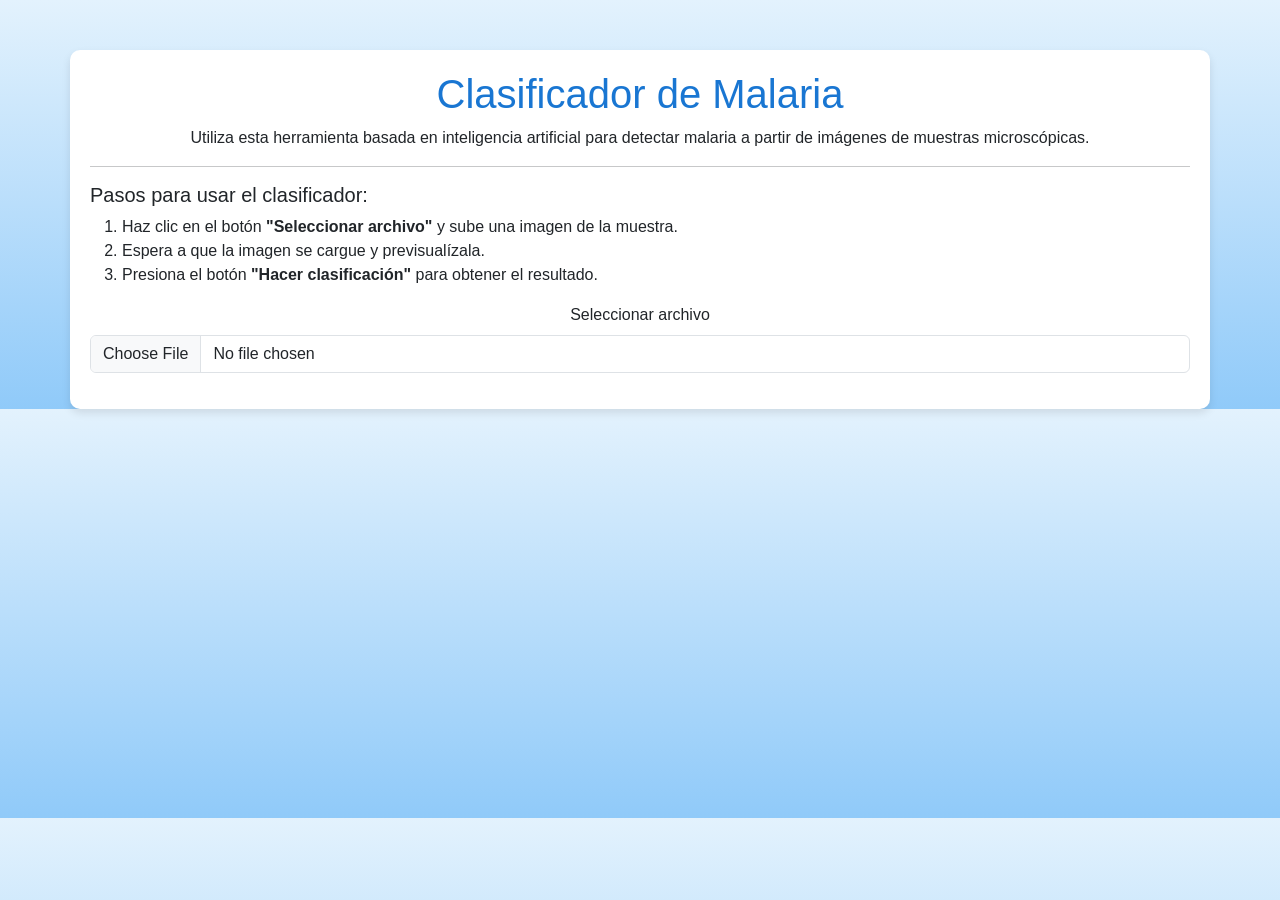
==== frontend/index.html @ a1b0dcbf "Creando frontend" ====
<!DOCTYPE html>
<html lang="en">
<head>
    <meta charset="UTF-8">
    <meta name="viewport" content="width=device-width, initial-scale=1.0">
    <title>Clasificador de Malaria</title>
    <!-- Incluir Bootstrap -->
    <link href="https://cdn.jsdelivr.net/npm/bootstrap@5.3.0-alpha3/dist/css/bootstrap.min.css" rel="stylesheet">
    <style>
        body {
            background: linear-gradient(to bottom, #e3f2fd, #90caf9);
            font-family: Arial, sans-serif;
        }
        .container {
            background-color: white;
            border-radius: 10px;
            box-shadow: 0 4px 8px rgba(0, 0, 0, 0.1);
            padding: 20px;
            margin-top: 50px;
        }
        h1 {
            color: #1976d2;
        }
        #loader {
            display: none;
        }
        #result {
            display: none;
        }
        ol {
            text-align: left;
        }
    </style>
</head>
<body>
<div class="container">
    <h1 class="text-center">Clasificador de Malaria</h1>
    <p class="text-center">
        Utiliza esta herramienta basada en inteligencia artificial para detectar malaria a partir de imágenes de muestras microscópicas.
    </p>
    <hr>
    <h5>Pasos para usar el clasificador:</h5>
    <ol>
        <li>Haz clic en el botón <strong>"Seleccionar archivo"</strong> y sube una imagen de la muestra.</li>
        <li>Espera a que la imagen se cargue y previsualízala.</li>
        <li>Presiona el botón <strong>"Hacer clasificación"</strong> para obtener el resultado.</li>
    </ol>
    
    <!-- Input para cargar la imagen -->
    <div class="mb-3 text-center">
        <label for="image-input" class="form-label">Seleccionar archivo</label>
        <input type="file" class="form-control" id="image-input" accept="image/*" />
    </div>

    <!-- Previsualización de la imagen -->
    <div class="text-center">
        <img id="image-preview" src="#" alt="Tu imagen aquí" style="display:none;" class="img-thumbnail" />
    </div>

    <!-- Loader (spinner) -->
    <div id="loader" class="spinner-border text-primary" role="status">
        <span class="visually-hidden">Procesando...</span>
    </div>

    <!-- Botón para hacer la predicción -->
    <div class="text-center">
        <button id="predict-btn" class="btn btn-success mt-3" style="display:none;">Hacer clasificación</button>
    </div>

    <!-- Resultado de la predicción -->
    <div id="result" class="alert alert-info mt-4 text-center result">Resultado: <span id="prediction-result"></span></div>
</div>

<script src="./model.js"></script>
<!-- Incluir Bootstrap JS -->
<script src="https://cdn.jsdelivr.net/npm/bootstrap@5.3.0-alpha3/dist/js/bootstrap.bundle.min.js"></script>
<script>
    // Script para previsualizar imagen y mostrar elementos
    const imageInput = document.getElementById('image-input');
    const imagePreview = document.getElementById('image-preview');
    const predictBtn = document.getElementById('predict-btn');
    const loader = document.getElementById('loader');
    const result = document.getElementById('result');

    imageInput.addEventListener('change', function (e) {
        const file = e.target.files[0];
        if (file) {
            const reader = new FileReader();
            reader.onload = function (event) {
                imagePreview.src = event.target.result;
                imagePreview.style.display = 'block';
                predictBtn.style.display = 'block';
            };
            reader.readAsDataURL(file);
        }
    });

    predictBtn.addEventListener('click', function () {
        loader.style.display = 'block';
        result.style.display = 'none';
        // Simulación de proceso
        setTimeout(() => {
            loader.style.display = 'none';
            result.style.display = 'block';
            document.getElementById('prediction-result').textContent = 'Positivo/Negativo (Simulado)';
        }, 2000);
    });
</script>
</body>
</html>
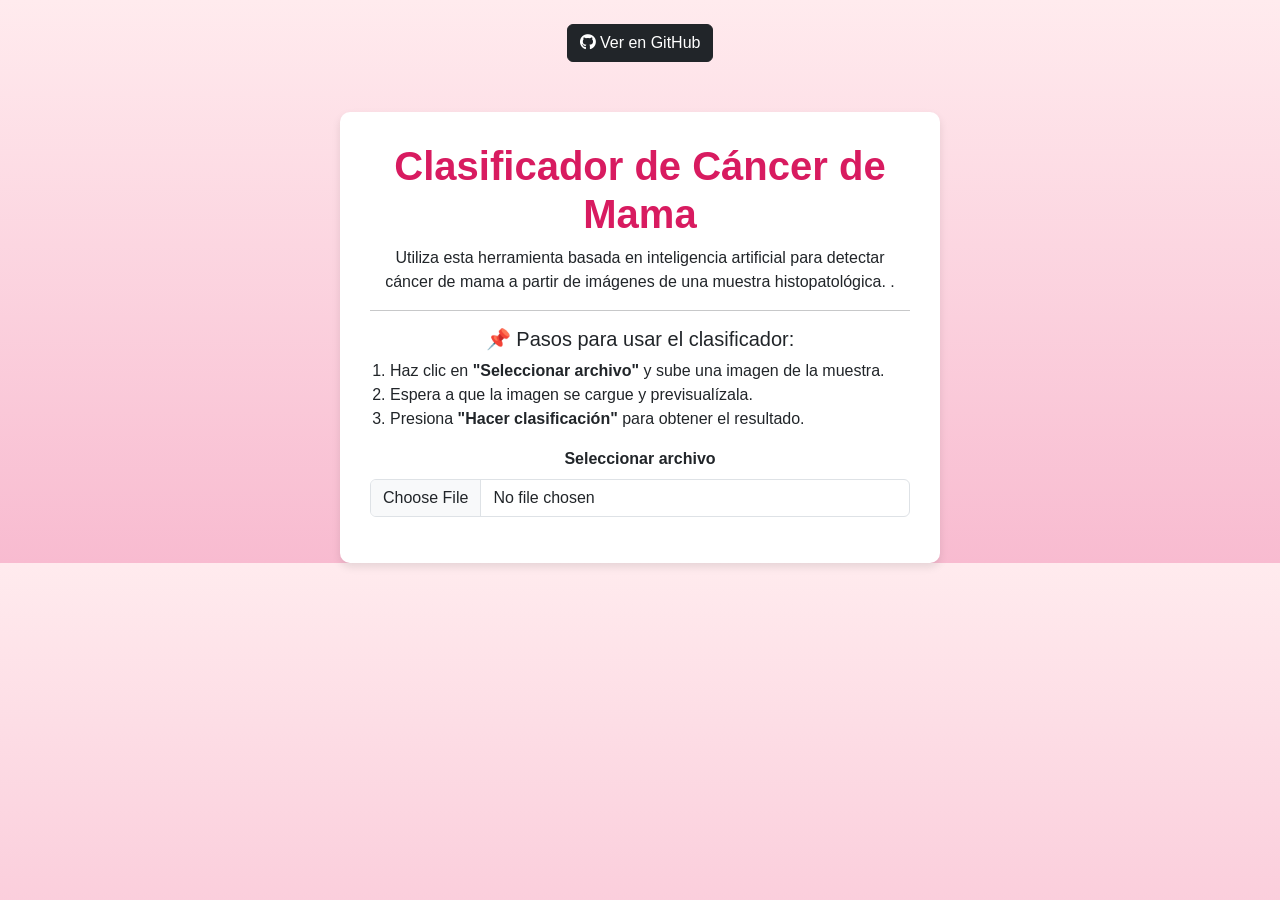
==== commit 823bc965: "agregando frontend" ====
--- a/frontend/index.html
+++ b/frontend/index.html
@@ -1,25 +1,33 @@
 <!DOCTYPE html>
-<html lang="en">
+<html lang="es">
 <head>
     <meta charset="UTF-8">
     <meta name="viewport" content="width=device-width, initial-scale=1.0">
-    <title>Clasificador de Malaria</title>
+    <title>Clasificador de Cáncer de Mama</title>
     <!-- Incluir Bootstrap -->
+    <!-- Favicon (Ícono en la pestaña) -->
+    <link rel="icon" type="image/png" href="https://upload.wikimedia.org/wikipedia/commons/9/97/Breast_cancer_ribbon.svg">
+    <link rel="stylesheet" href="https://cdnjs.cloudflare.com/ajax/libs/font-awesome/6.0.0/css/all.min.css">
+
     <link href="https://cdn.jsdelivr.net/npm/bootstrap@5.3.0-alpha3/dist/css/bootstrap.min.css" rel="stylesheet">
     <style>
+        /* Fondo con degradado rosa */
         body {
-            background: linear-gradient(to bottom, #e3f2fd, #90caf9);
-            font-family: Arial, sans-serif;
+            background: linear-gradient(to bottom, #ffebee, #f8bbd0);
+            font-family: 'Arial', sans-serif;
+            text-align: center;
         }
         .container {
             background-color: white;
             border-radius: 10px;
             box-shadow: 0 4px 8px rgba(0, 0, 0, 0.1);
-            padding: 20px;
+            padding: 30px;
             margin-top: 50px;
+            max-width: 600px;
         }
         h1 {
-            color: #1976d2;
+            color: #d81b60;
+            font-weight: bold;
         }
         #loader {
             display: none;
@@ -27,28 +35,63 @@
         #result {
             display: none;
         }
+        #image-preview {
+            max-width: 100%;
+            height: auto;
+            border-radius: 10px;
+            margin-top: 15px;
+            box-shadow: 0px 4px 6px rgba(0, 0, 0, 0.2);
+        }
+        #gradcam-image {
+            max-width: 100%;
+            height: auto;
+            border-radius: 10px;
+            margin-top: 15px;
+            box-shadow: 0px 4px 6px rgba(0, 0, 0, 0.2);
+        }
+        .btn-primary {
+            background-color: #d81b60;
+            border: none;
+        }
+        .btn-primary:hover {
+            background-color: #c2185b;
+        }
         ol {
             text-align: left;
+            padding-left: 20px;
+        }
+        .github-btn {
+            position: absolute;
+            top: 10px;
+            left: 10px;
         }
     </style>
 </head>
 <body>
+
+    <!-- Botón de GitHub -->
+<div class="text-center mt-4">
+    <a href="https://github.com/jrbeduardo/proyecto-cancer" target="_blank" class="btn btn-dark">
+        <i class="fab fa-github"></i> Ver en GitHub
+    </a>
+</div>
+
 <div class="container">
-    <h1 class="text-center">Clasificador de Malaria</h1>
-    <p class="text-center">
-        Utiliza esta herramienta basada en inteligencia artificial para detectar malaria a partir de imágenes de muestras microscópicas.
+    <h1 class="text-center">Clasificador de Cáncer de Mama</h1>
+    <p>
+        Utiliza esta herramienta basada en inteligencia artificial para detectar cáncer de mama a partir de imágenes de una muestra histopatológica.        .
     </p>
     <hr>
-    <h5>Pasos para usar el clasificador:</h5>
+    <h5>📌 Pasos para usar el clasificador:</h5>
     <ol>
-        <li>Haz clic en el botón <strong>"Seleccionar archivo"</strong> y sube una imagen de la muestra.</li>
+        <li>Haz clic en <strong>"Seleccionar archivo"</strong> y sube una imagen de la muestra.</li>
         <li>Espera a que la imagen se cargue y previsualízala.</li>
-        <li>Presiona el botón <strong>"Hacer clasificación"</strong> para obtener el resultado.</li>
+        <li>Presiona <strong>"Hacer clasificación"</strong> para obtener el resultado.</li>
     </ol>
     
     <!-- Input para cargar la imagen -->
     <div class="mb-3 text-center">
-        <label for="image-input" class="form-label">Seleccionar archivo</label>
+        <label for="image-input" class="form-label"><strong>Seleccionar archivo</strong></label>
         <input type="file" class="form-control" id="image-input" accept="image/*" />
     </div>
 
@@ -58,53 +101,29 @@
     </div>
 
     <!-- Loader (spinner) -->
-    <div id="loader" class="spinner-border text-primary" role="status">
+    <div id="loader" class="spinner-border text-danger mt-3" role="status">
         <span class="visually-hidden">Procesando...</span>
     </div>
 
     <!-- Botón para hacer la predicción -->
     <div class="text-center">
-        <button id="predict-btn" class="btn btn-success mt-3" style="display:none;">Hacer clasificación</button>
+        <button id="predict-btn" class="btn btn-primary mt-3" style="display:none;">🔍 Hacer clasificación</button>
     </div>
 
     <!-- Resultado de la predicción -->
-    <div id="result" class="alert alert-info mt-4 text-center result">Resultado: <span id="prediction-result"></span></div>
+    <div id="result" class="alert alert-warning mt-4 text-center result">
+        <h4>🔬 Resultado: <span id="prediction-result"></span></h4>
+    </div>
+
+    <!-- Imagen de Grad-CAM -->
+    <div id="gradcam-container" style="display: none; text-align: center;">
+        <h3>📍 Región Destacada por el Modelo (Grad-CAM)</h3>
+        <img id="gradcam-image" alt="Imagen Grad-CAM" />
+    </div>
 </div>
 
 <script src="./model.js"></script>
 <!-- Incluir Bootstrap JS -->
 <script src="https://cdn.jsdelivr.net/npm/bootstrap@5.3.0-alpha3/dist/js/bootstrap.bundle.min.js"></script>
-<script>
-    // Script para previsualizar imagen y mostrar elementos
-    const imageInput = document.getElementById('image-input');
-    const imagePreview = document.getElementById('image-preview');
-    const predictBtn = document.getElementById('predict-btn');
-    const loader = document.getElementById('loader');
-    const result = document.getElementById('result');
-
-    imageInput.addEventListener('change', function (e) {
-        const file = e.target.files[0];
-        if (file) {
-            const reader = new FileReader();
-            reader.onload = function (event) {
-                imagePreview.src = event.target.result;
-                imagePreview.style.display = 'block';
-                predictBtn.style.display = 'block';
-            };
-            reader.readAsDataURL(file);
-        }
-    });
-
-    predictBtn.addEventListener('click', function () {
-        loader.style.display = 'block';
-        result.style.display = 'none';
-        // Simulación de proceso
-        setTimeout(() => {
-            loader.style.display = 'none';
-            result.style.display = 'block';
-            document.getElementById('prediction-result').textContent = 'Positivo/Negativo (Simulado)';
-        }, 2000);
-    });
-</script>
 </body>
 </html>
